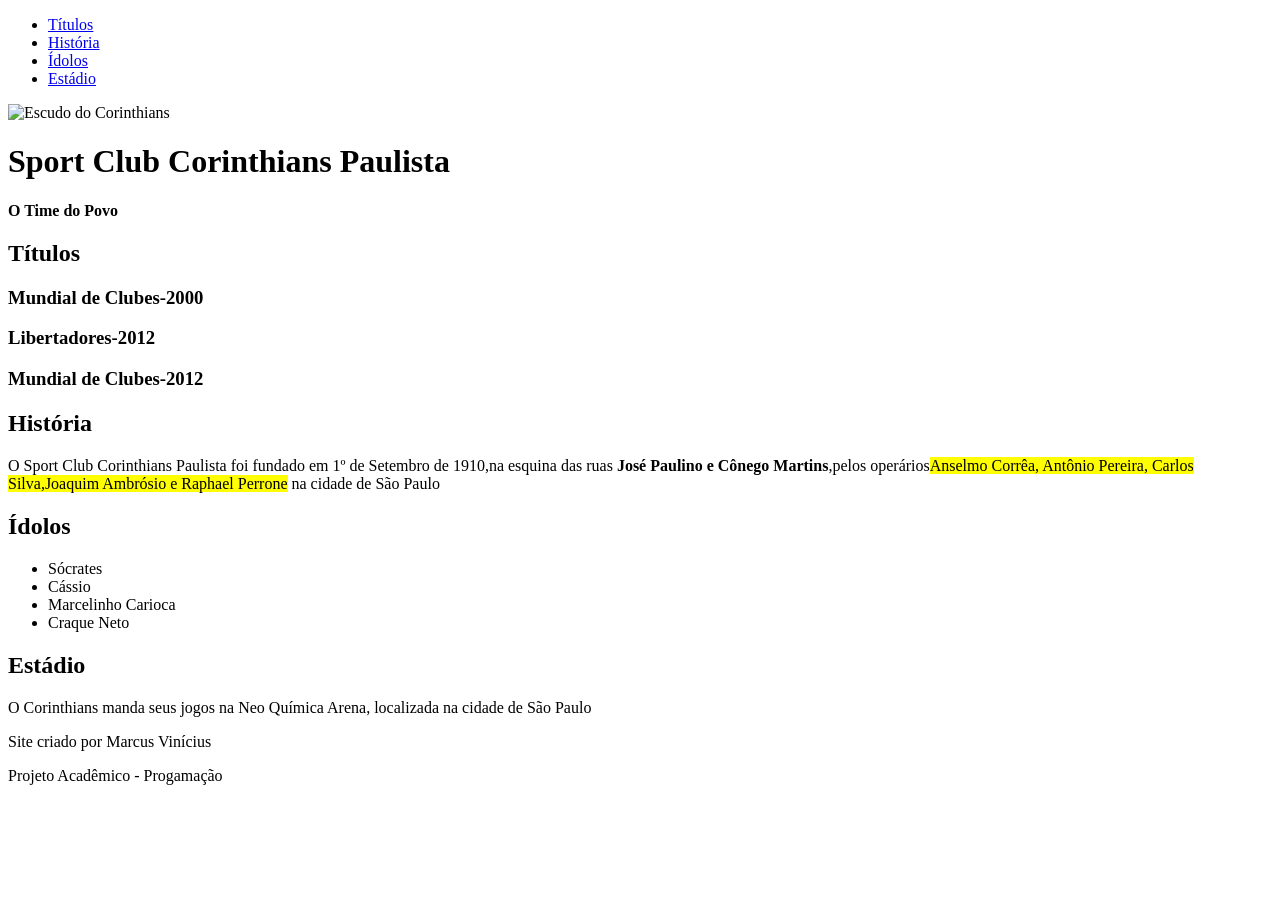
==== index.html @ 649893d6 "Update and rename pasta.corinthians.html to index.html" ====
<!DOCTYPE html>
<html lang="pt-BR">

<head>
    <meta charset="UTF-8">
    <meta name="viewport" content="width=device-width, initial-scale=1.0">
    <title>Corinthians - O Time do Povo</title>
    <link rel="stylesheet" href="css/estilo.css">
</head>

<body>
    <header>
        <nav>
          <ul>
            <li><a href="#titulos">Títulos</a></li>
            <li><a href="#historia">História</a></li>
            <li><a href="#idolos">Ídolos</a></li>
            <li><a href="#estadio">Estádio</a></li>
         </ul>
        </nav>
        <img src="https://a.espncdn.com/combiner/i?img=/i/teamlogos/soccer/500/874.png" alt="Escudo do Corinthians"
        width="120">
        <h1>Sport Club Corinthians Paulista</h1>
        <p><strong>O Time do Povo</strong></p>
    </header>

    <section>
        <h2 id"titulos">Títulos</h2>

        <div class="cards-container">

            <div class="card">
                <h3>Mundial de Clubes-2000</h3>
            </div>

            <div class="card">
                <h3> Libertadores-2012</h3>
             </div>

             <div class="card">
                <h3>Mundial de Clubes-2012</h3>
            </div>

        </div>    
        
    </section>

    <section>
        <h2 id="historia">História</h2>
        <p>O Sport Club Corinthians Paulista foi fundado em 1º de Setembro de 1910,na esquina das ruas <strong> José
                Paulino e
                Cônego Martins</strong>,pelos operários<mark>Anselmo Corrêa, Antônio Pereira, Carlos Silva,Joaquim Ambrósio e
                Raphael Perrone</mark> na cidade de São Paulo
        </p>
    </section>

    <section>
        <h2 id="idolos">Ídolos</h2>
        <ul>
            <li>Sócrates</li>
            <li>Cássio</li>
            <li>Marcelinho Carioca</li>
            <li>Craque Neto</li>
        </ul>
    </section>

    <section>
        <h2 id="estadio">Estádio</h2>
        <p>O Corinthians manda seus jogos na Neo Química Arena,
            localizada na cidade de São Paulo
        </p>
    </section>
        <footer>
            <p>Site criado por Marcus Vinícius</p>
            <p>Projeto Acadêmico - Progamação</p>
        </footer>

</body>

</html>
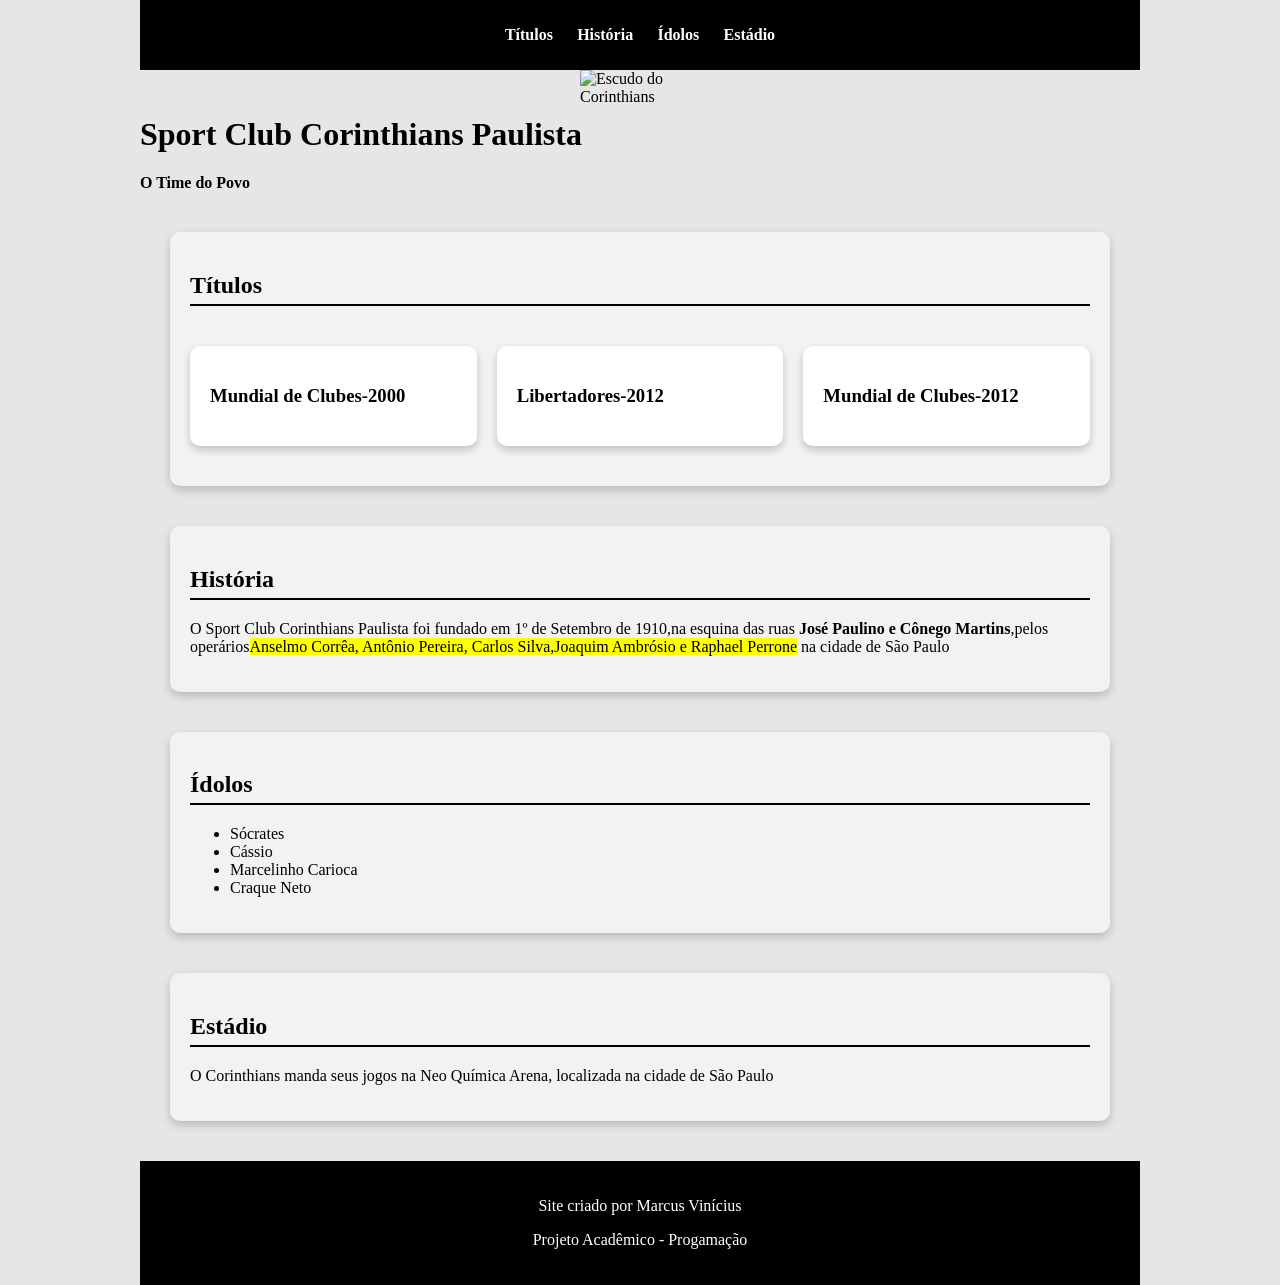
==== commit c37f169d: "Update index.html" ====
--- a/index.html
+++ b/index.html
@@ -5,7 +5,7 @@
     <meta charset="UTF-8">
     <meta name="viewport" content="width=device-width, initial-scale=1.0">
     <title>Corinthians - O Time do Povo</title>
-    <link rel="stylesheet" href="css/estilo.css">
+    <link rel="stylesheet" href="estilo.css">
 </head>
 
 <body>
@@ -78,3 +78,4 @@
 </body>
 
 </html>
+
--- a/estilo.css
+++ b/estilo.css
@@ -0,0 +1,77 @@
+section{
+background-color: #f2f2f2;
+padding: 20px;
+margin: 40px auto;
+width: 90%;
+border-radius: 10px;
+box-shadow: 0 4px 10px rgba(0, 0, 0, 0.2);
+}
+h2{
+    border-bottom: 2px solid black;
+    padding-bottom: 5px;
+}
+header img{
+    display: block;
+    margin: 0 auto;
+}
+nav{
+    background-color: black;
+    padding: 10px;
+    position: sticky;
+    top: 0;
+    z-index: 1000;
+}
+nav ul{
+    list-style: none;
+    text-align: center;
+    padding: 0px
+    ;
+}
+nav li{
+    display: inline;
+    margin: 0.15px;
+}
+nav a{
+     color: white;
+    text-decoration:none;
+    font-weight:bold;
+    padding: 5px 10px;
+    transition: 0.3s;
+}
+nav a:hover{
+    color: red;
+    background-color: white;
+    border-radius: 5px;
+
+}
+body{
+    max-width: 1000px;
+    margin: 0 auto;
+    background-color: #e6e6e6;
+}
+h1{
+    font-size: 32px;
+    margin-top: 10px;
+}
+footer{
+    background-color: black;
+    color: white;
+    text-align: center;
+    padding: 20px;
+    margin-top: 40px;
+}
+.card{
+ background-color: white;
+padding: 20px;
+margin: 20px 0;
+border-radius: 10px;
+box-shadow: 0 4px 8px rgba(0, 0, 0, 0.2);
+}
+
+.cards-container{
+    display: flex;
+    gap: 20px;
+}
+.card{
+    flex: 1;
+}
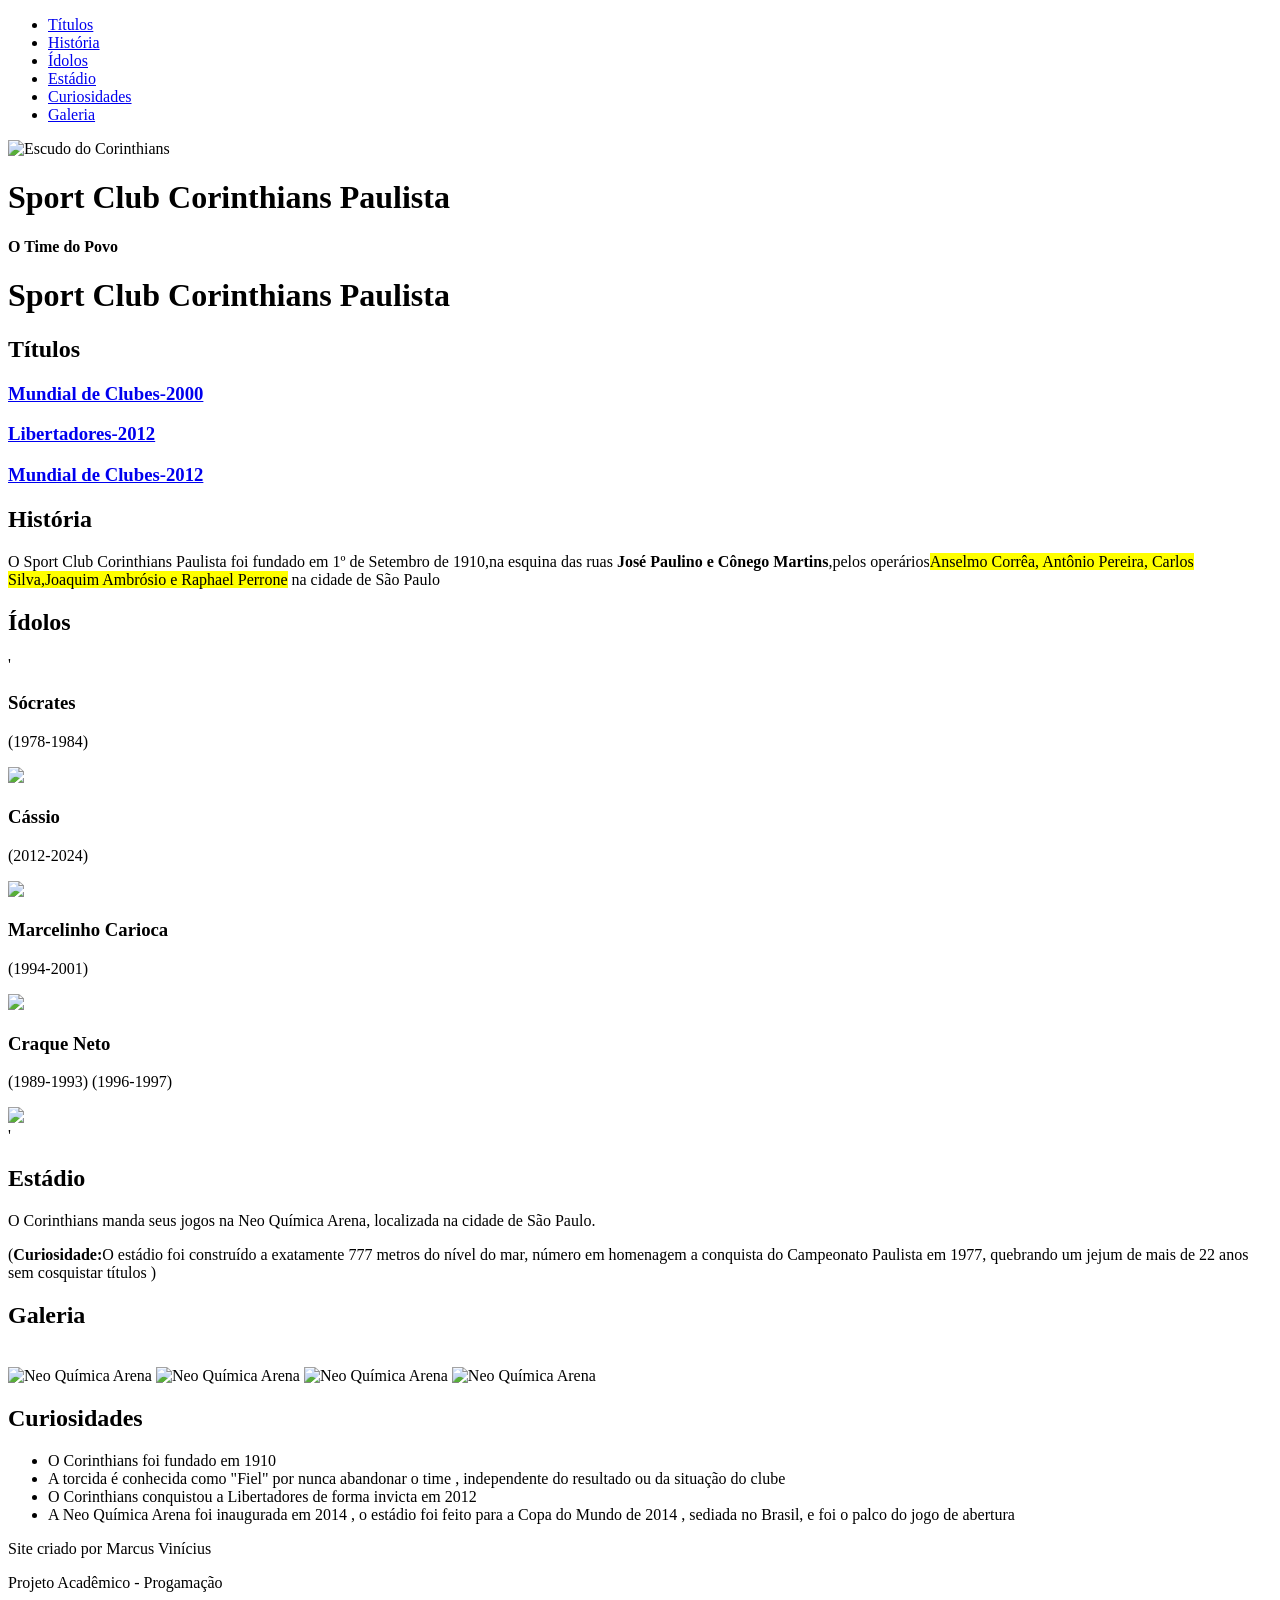
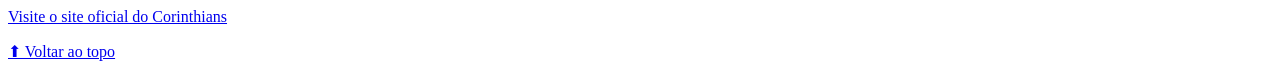
==== commit 7a769f94: "Update index.html" ====
--- a/index.html
+++ b/index.html
@@ -5,77 +5,164 @@
     <meta charset="UTF-8">
     <meta name="viewport" content="width=device-width, initial-scale=1.0">
     <title>Corinthians - O Time do Povo</title>
-    <link rel="stylesheet" href="estilo.css">
+    <link rel="stylesheet" href="css/estilo.css">
+    <link rel="icon" href="favicon.png">
 </head>
 
 <body>
     <header>
         <nav>
-          <ul>
-            <li><a href="#titulos">Títulos</a></li>
-            <li><a href="#historia">História</a></li>
-            <li><a href="#idolos">Ídolos</a></li>
-            <li><a href="#estadio">Estádio</a></li>
-         </ul>
+            <ul>
+                <li><a href="#titulos">Títulos</a></li>
+                <li><a href="#historia">História</a></li>
+                <li><a href="#idolos">Ídolos</a></li>
+                <li><a href="#estadio">Estádio</a></li>
+                <li><a href="#curiosidades">Curiosidades</a></li>
+                <li><a href="#galeria">Galeria</a></li>
+            </ul>
         </nav>
         <img src="https://a.espncdn.com/combiner/i?img=/i/teamlogos/soccer/500/874.png" alt="Escudo do Corinthians"
-        width="120">
+            width="150">
         <h1>Sport Club Corinthians Paulista</h1>
         <p><strong>O Time do Povo</strong></p>
     </header>
+    <div class="banner">
+        <h1>Sport Club Corinthians Paulista</h1>
+    </div>
+
 
     <section>
-        <h2 id"titulos">Títulos</h2>
-
+        <h2 id="titulos">Títulos</h2>
+        <a href="mundial2000.html">
         <div class="cards-container">
 
             <div class="card">
                 <h3>Mundial de Clubes-2000</h3>
             </div>
-
+            </a>
+            <a href="liberta.html">
             <div class="card">
                 <h3> Libertadores-2012</h3>
-             </div>
+            </div>
+            </a>
 
-             <div class="card">
+            <a href="mundial2012.html">
+            <div class="card">
                 <h3>Mundial de Clubes-2012</h3>
             </div>
+            </a>
 
-        </div>    
-        
+        </div>
+
     </section>
+
 
     <section>
         <h2 id="historia">História</h2>
         <p>O Sport Club Corinthians Paulista foi fundado em 1º de Setembro de 1910,na esquina das ruas <strong> José
                 Paulino e
-                Cônego Martins</strong>,pelos operários<mark>Anselmo Corrêa, Antônio Pereira, Carlos Silva,Joaquim Ambrósio e
+                Cônego Martins</strong>,pelos operários<mark>Anselmo Corrêa, Antônio Pereira, Carlos Silva,Joaquim
+                Ambrósio e
                 Raphael Perrone</mark> na cidade de São Paulo
         </p>
     </section>
 
     <section>
         <h2 id="idolos">Ídolos</h2>
-        <ul>
-            <li>Sócrates</li>
-            <li>Cássio</li>
-            <li>Marcelinho Carioca</li>
-            <li>Craque Neto</li>
-        </ul>
+        <div class="cards-container">
+
+        '   <div class="card">
+            <h3>Sócrates</h3>
+            <p>(1978-1984)</p>
+            <img src="socrates.jpg" width="100">
+            </div>
+
+            <div class="card">
+            <h3>Cássio</h3>
+            <p>(2012-2024)</p>
+            <img src="cassio.jpg" width="170">
+            </div>
+
+            <div class="card">
+            <h3>Marcelinho Carioca</h3>
+            <p>(1994-2001)</p>
+            <img src="marcelinho.jpg" width="100">
+            </div>
+
+            <div class="card">
+            <h3>Craque Neto</h3>
+            <p>(1989-1993) (1996-1997)</p>
+            <img src="neto.jpg" width="130">
+            </div>
+
+            </div>'
     </section>
 
     <section>
         <h2 id="estadio">Estádio</h2>
         <p>O Corinthians manda seus jogos na Neo Química Arena,
-            localizada na cidade de São Paulo
+            localizada na cidade de São Paulo.
+            <p>(<strong>Curiosidade:</strong>O estádio foi construído a exatamente 777 metros do nível do mar, número em homenagem a conquista do Campeonato Paulista em 1977, quebrando um jejum de mais de 22 anos sem cosquistar títulos ) </p>
         </p>
+    </section> 
+
+    <section>
+        <h2 id="galeria">Galeria </h2>
+
+        <div class="galeria">
+        <div class="lightbox" id="lightbox">
+            <img id="imagem-grande">
+        </div>
+            <img src="arena1.jpg" alt="Neo Química Arena">
+            <img src="arena2.jpg" alt="Neo Química Arena">
+            <img src="arena3.jpg" alt="Neo Química Arena">
+            <img src="arena4.jpg" alt="Neo Química Arena">
+        </div>
     </section>
-        <footer>
-            <p>Site criado por Marcus Vinícius</p>
-            <p>Projeto Acadêmico - Progamação</p>
-        </footer>
+
+    <section>
+        <h2 id="curiosidades">Curiosidades</h2>
+
+        <ul>
+            <li>O Corinthians foi fundado em 1910</li>
+            <li>A torcida é conhecida como "Fiel" por nunca abandonar o time , independente do resultado ou da situação
+                do clube</li>
+            <li>O Corinthians conquistou a Libertadores de forma invicta em 2012</li>
+            <li>A Neo Química Arena foi inaugurada em 2014 , o estádio foi feito para a Copa do Mundo de 2014 , sediada
+                no Brasil, e foi o palco do jogo de abertura</li>
+        </ul>
+
+    </section>
+
+    <footer>
+        <p>Site criado por Marcus Vinícius</p>
+        <p>Projeto Acadêmico - Progamação</p>
+        <p>
+            <a href="https://www.corinthians.com.br" target="_blank">
+                Visite o site oficial do Corinthians                  
+            </a>
+            <p><a href="#">⬆ Voltar ao topo</a></p>
+
+        </p>
+    </footer>
+
+    <script>
+const imagens = document.querySelectorAll(".galeria img");
+const lightbox = document.getElementById("lightbox");
+const imagemGrande = document.getElementById("imagem-grande");
+
+imagens.forEach(img => {
+img.addEventListener("click", () => {
+lightbox.style.display = "flex";
+imagemGrande.src = img.src;
+});
+});
+
+lightbox.addEventListener("click", () => {
+lightbox.style.display = "none";
+});
+</script>
 
 </body>
 
 </html>
-
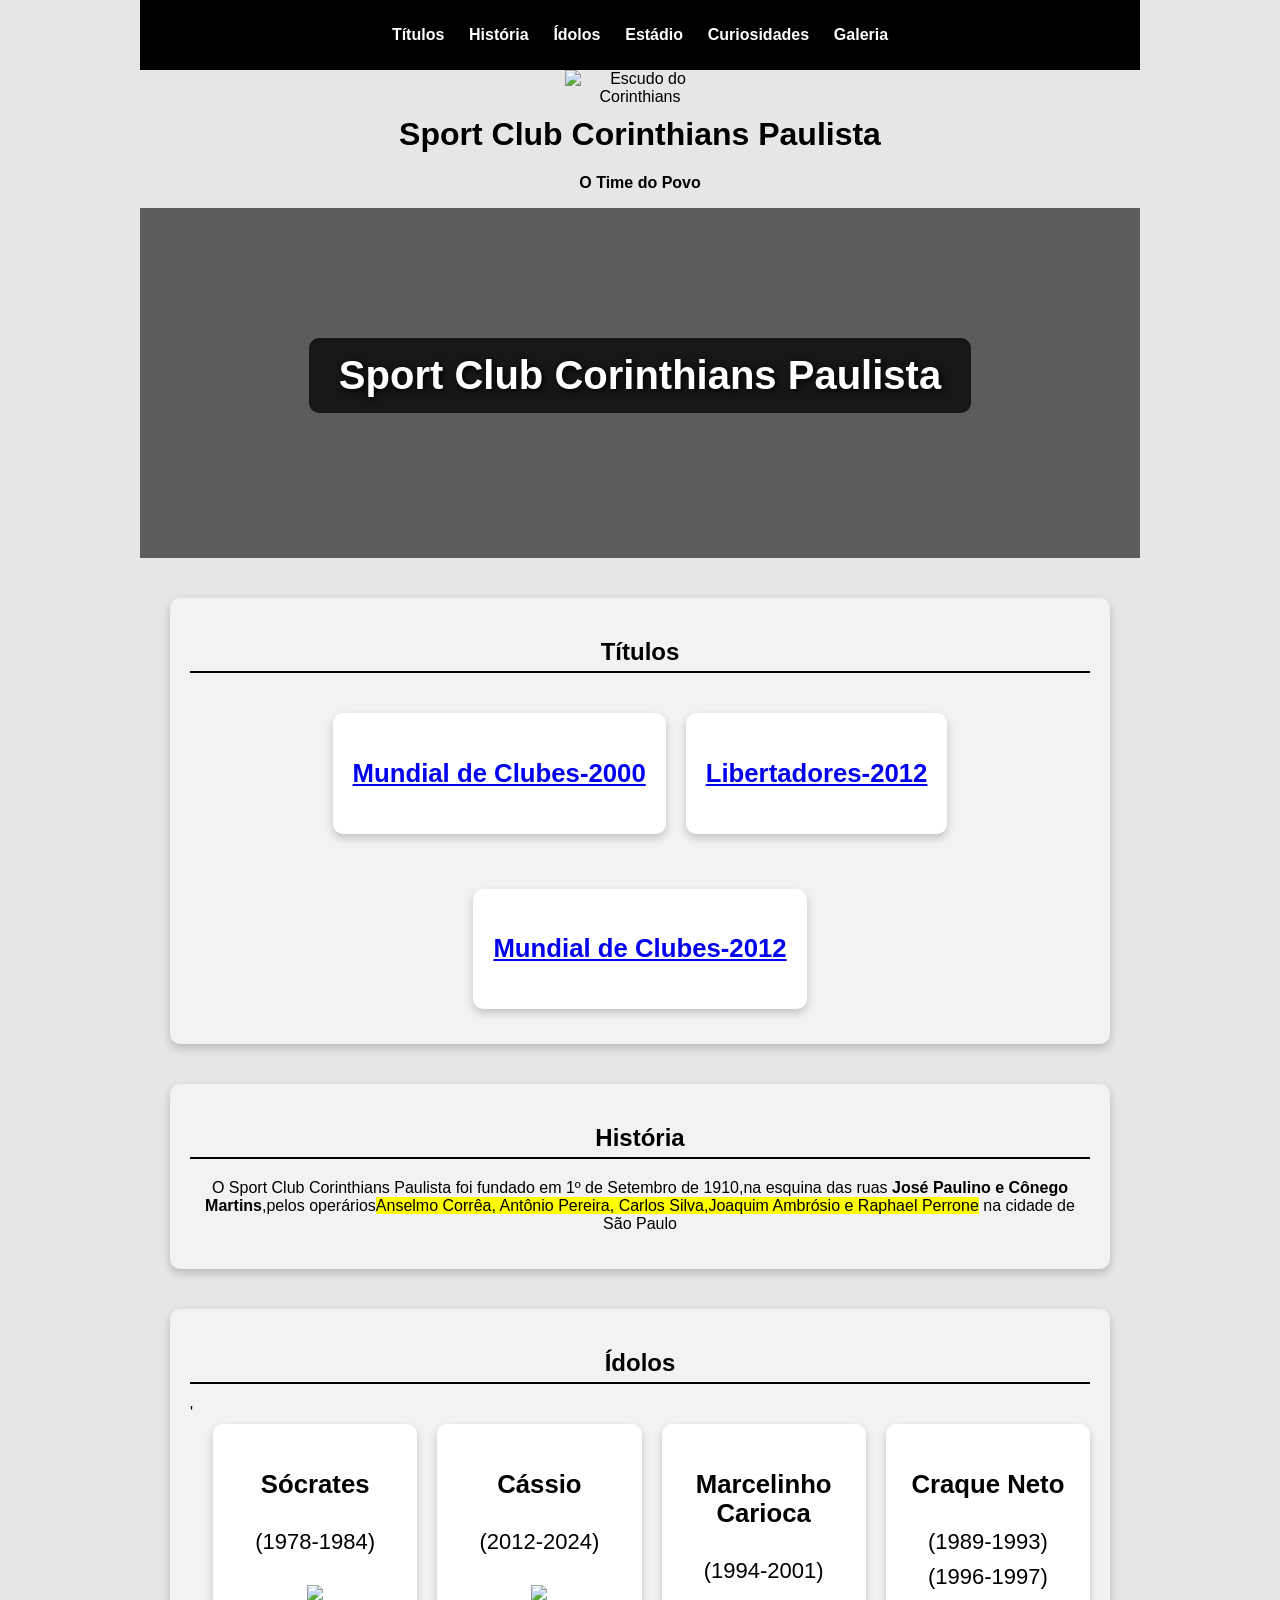
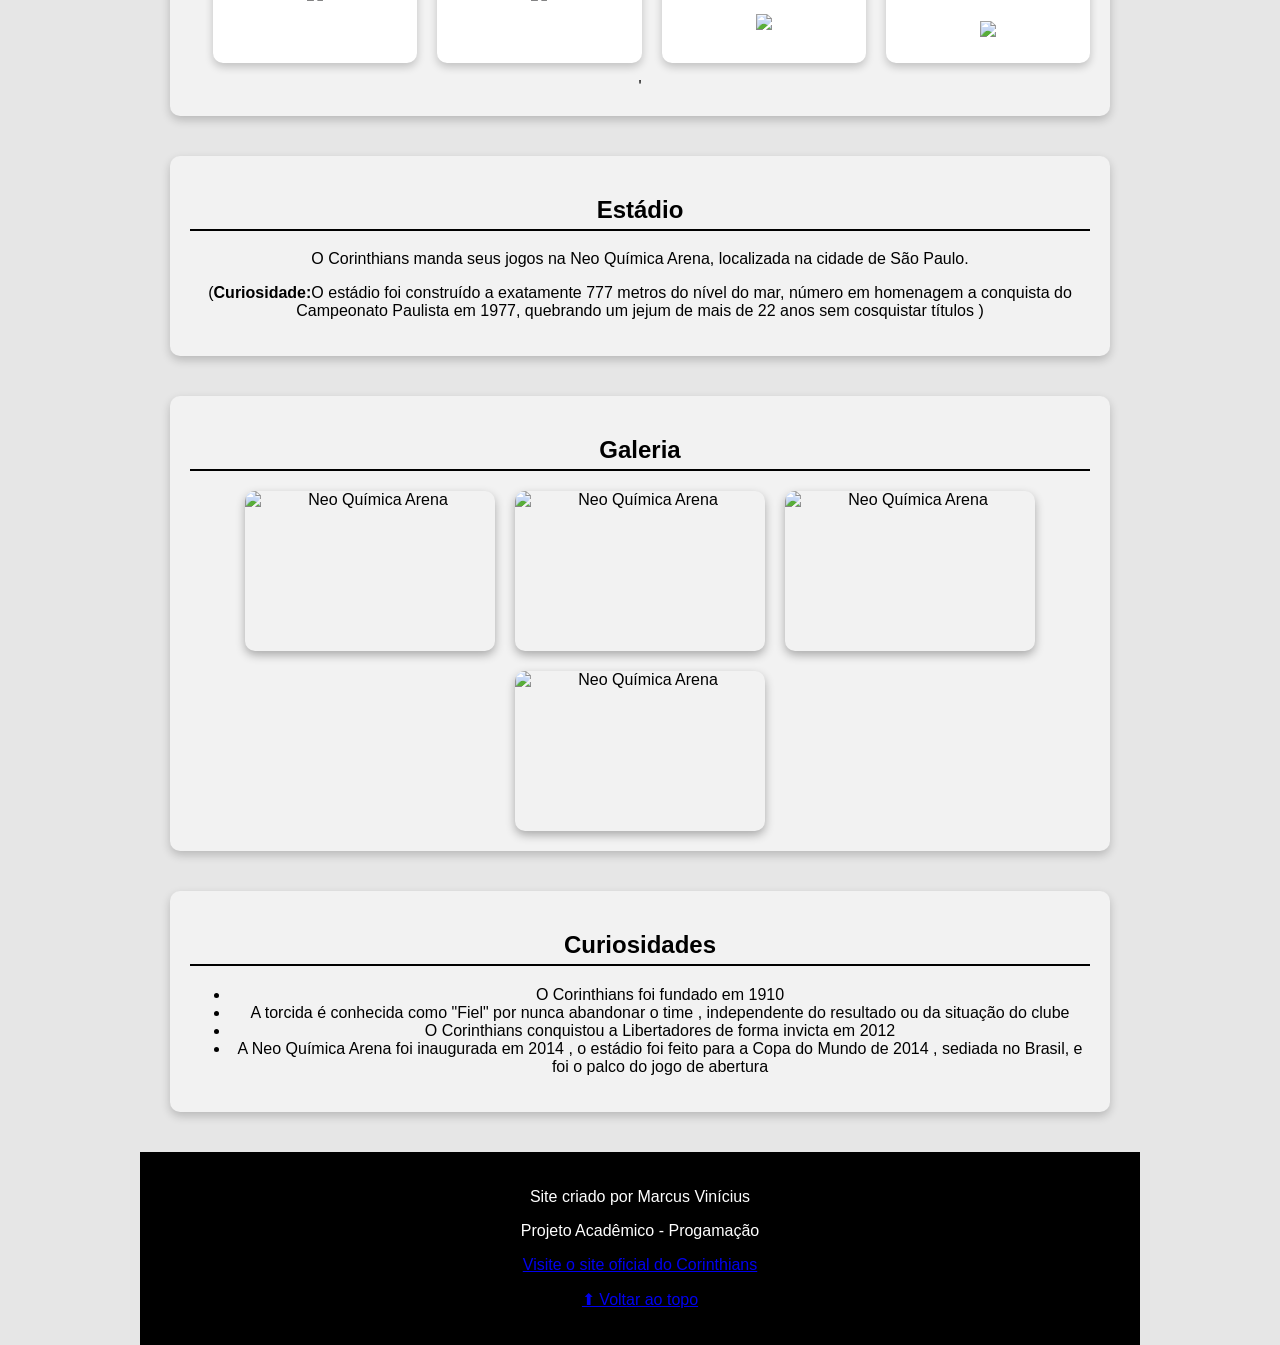
==== commit dfe5cdd8: "Update index.html" ====
--- a/index.html
+++ b/index.html
@@ -5,7 +5,7 @@
     <meta charset="UTF-8">
     <meta name="viewport" content="width=device-width, initial-scale=1.0">
     <title>Corinthians - O Time do Povo</title>
-    <link rel="stylesheet" href="css/estilo.css">
+    <link rel="stylesheet" href="estilo.css">
     <link rel="icon" href="favicon.png">
 </head>
 
@@ -166,3 +166,4 @@
 </body>
 
 </html>
+
--- a/estilo.css
+++ b/estilo.css
@@ -0,0 +1,264 @@
+section{
+background-color: #f2f2f2;
+padding: 20px;
+margin: 40px auto;
+width: 90%;
+border-radius: 10px;
+box-shadow: 0 4px 10px rgba(0, 0, 0, 0.2);
+}
+h2{
+    border-bottom: 2px solid black;
+    padding-bottom: 5px;
+}
+header img{
+    display: block;
+    margin: 0 auto;
+}
+nav{
+    background-color: black;
+    padding: 10px;
+    position: sticky;
+    top: 0;
+    z-index: 1000;
+}
+nav ul{
+    list-style: none;
+    text-align: center;
+    padding: 0px
+    ;
+}
+nav li{
+    display: inline;
+    margin: 0.15px;
+}
+nav a{
+     color: white;
+    text-decoration:none;
+    font-weight:bold;
+    padding: 5px 10px;
+    transition: 0.3s;
+}
+nav a:hover{
+    color: red;
+    background-color: white;
+    border-radius: 5px;
+
+}
+
+html{scroll-behavior: smooth;}
+
+body{
+    max-width: 1000px;
+    margin: 0 auto;
+    background-color: #e6e6e6;
+    font-family: Arial, Helvetica, sans-serif;
+    text-align: center;
+    scroll-behavior: smooth;
+}
+h1{
+    font-size: 32px;
+    margin-top: 10px;
+}
+footer{
+    background-color: black;
+    color: white;
+    text-align: center;
+    padding: 20px;
+    margin-top: 40px;
+}
+.card{
+ background-color: white;
+padding: 20px;
+margin: 20px 0;
+border-radius: 10px;
+box-shadow: 0 4px 8px rgba(0, 0, 0, 0.2);
+
+transition:transform 0.3s ease,box-shadow 0.3s ease
+}
+
+.card:hover{
+    transform: translateY(-5px);
+    box-shadow: 0 8px 20px rgba(0,0,0,0.25);
+}
+
+.cards-container{
+    display: flex;
+    justify-content: center;
+    gap: 20px;
+    flex-wrap: wrap;
+}
+.card{
+    flex: 1;
+}
+
+.banner{
+    height: 400px; 
+    height: 350px;
+
+    background-image:
+    linear-gradient(rgba(0,0,0,0.6),rgba(0,0,0,0.6)),
+     url(../arena.jpg.jpg);
+    background-size: cover;
+    background-position: center;
+    display: flex;
+    align-items: center;
+    justify-content: center;
+
+}
+
+.banner h1{
+    color: white;
+    font-size: 40px;
+    background-color: rgba(0,0,0,0.75);
+    padding:15px 30px;
+     border-radius:10px;
+     text-shadow: 2px 2px 6px black;
+
+}
+
+.card{
+text-align: center;
+margin-bottom: 15px;
+font-size: 22px;
+}
+
+.card p{
+text-align: center;
+line-height: 1.6;
+}
+
+
+section h2{
+    text-align: center;
+}
+
+section{
+    text-align: center;
+}
+
+section{
+    max-width: 900px;
+    margin: 40px auto;
+}
+
+.galeria{
+display: flex;
+flex-wrap: wrap;
+gap: 20px;
+justify-content: center;
+}
+
+.galeria img{
+width: 250px;
+height: 160px;
+object-fit: cover;
+border-radius: 10px;
+box-shadow: 0 4px 10px rgba(0,0,0,0.3);
+transition: transform 0.3s;
+}
+
+.galeria img:hover{
+transform: scale(1.05);
+}
+
+.lightbox{
+position: fixed;
+top: 0;
+left: 0;
+width: 100%;
+height: 100%;
+background-color: rgba(0,0,0,0.9);
+display: none;
+align-items: center;
+justify-content: center;
+}
+
+.lightbox img{
+max-width: 90%;
+max-height: 90%;
+border-radius: 10px;
+}
+
+
+header img{
+    transition: transform 0.5s;
+}
+
+header img :hover{
+    transform: rotate(360deg);
+}
+
+.conteudo-titulo{
+    display: flex;
+    gap: 40px;
+    align-items: flex-start;
+    margin-top: 30px;
+}
+
+.texto{
+    flex: 1;
+    text-align: left;
+}
+
+.imagens{
+    flex: 1;
+    display: flex;
+    flex-direction: column;
+    gap: 20px;
+}
+
+.imagens img{
+    width: 100;
+    border-radius: 10px;
+}
+
+ .conteudo{
+    display: flex;
+    gap: 40px;
+    align-items: center;
+    margin-top: 30px;
+}
+
+.texto{
+    flex: 1;
+    text-align: left;
+    width: 50%;
+}
+
+.imagens{
+    flex: 1;
+    display: flex;
+    flex-direction: column;
+    gap: 20px;
+}
+
+.imagens img{
+    width: 100;
+    border-radius: 10px;
+}
+
+.conteudo{
+    display: flex;
+    gap: 40px;
+    align-items: center;
+    margin-top: 30px;
+}
+
+.texto{
+    flex: 1;
+    text-align: left;
+    width: 50%;
+}
+
+.imagens{
+    flex: 1;
+    display: flex;
+    flex-direction: column;
+    gap: 20px;
+}
+
+.imagens img{
+    width: 100;
+    border-radius: 10px;
+
+}
